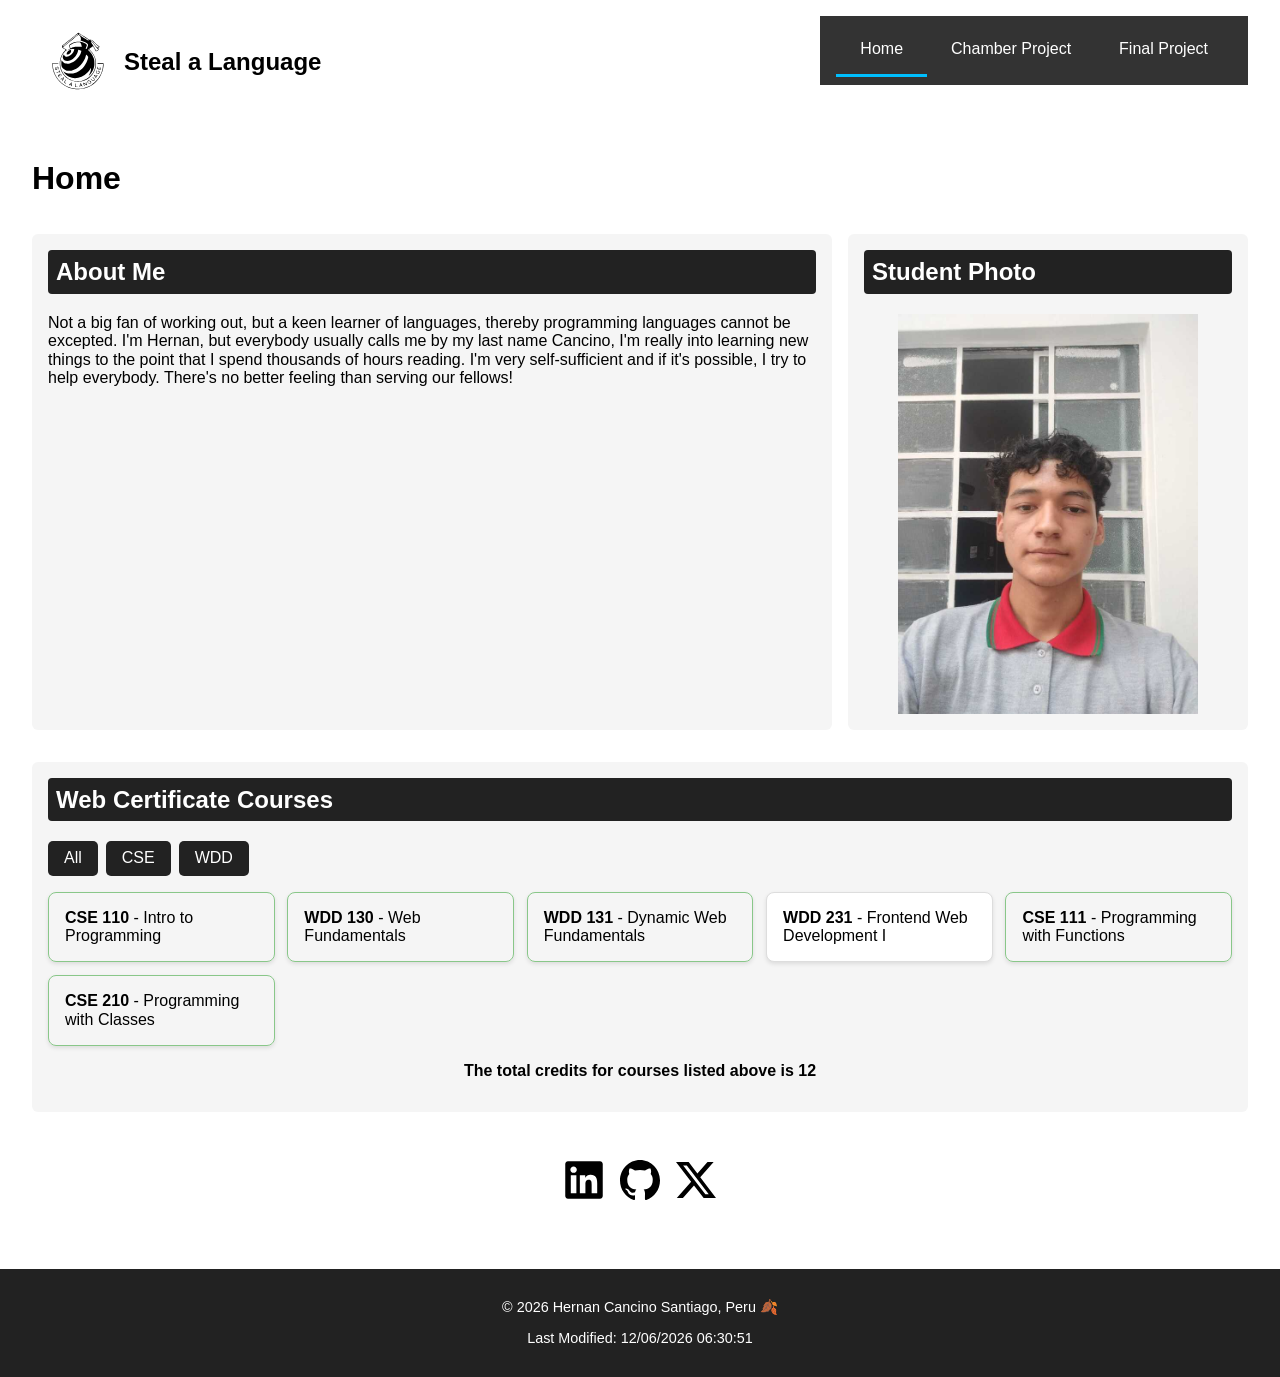
==== index.html @ d3c7b54f "W01 Assignment: Course Home Page" ====
<!DOCTYPE html>
<html lang="en-US">
<head>
    <meta charset="UTF-8">
    <meta name="viewport" content="width=device-width, initial-scale=1.0">
    <title>WDD 231 – Web Frontend Development I – Hernan Cancino</title>
    <meta name="description" content="Homepage, the ">
    <meta name="author" content="Hernan Cancino">
    <link rel="stylesheet" href="styles/normalize.css">
    <link rel="stylesheet" href="styles/small-home.css">
    <link rel="stylesheet" href="styles/large-home.css">
    <script src="scripts/navigation.js" defer></script>
    <script src="scripts/date.js" defer></script>
    <script src="scripts/course.js" defer></script>
</head>
<body>
    <!-- HEADER -->
    <header>
        <div class="header-container">
        <img src="images/logo.svg" alt="Site Logo" class="logo">
        <span class="site-name">Steal a Language</span>
        <button id="menu" class="menu-button" aria-label="Toggle Menu">☰</button>
        </div>
        <nav class="navbar">
            <nav id="navMenu" class="nav-links">
                <a href="index.html" class="active">Home</a>
                <a href="#">Chamber Project</a>
                <a href="#">Final Project</a>
            </nav>
        </nav>
    </header>
    <!-- MAIN -->
    <main>
        <h1>Home</h1>
        <section class="about">
            <h2>About Me</h2>
            <p>
                Not a big fan of working out, but a keen learner of languages, thereby programming languages cannot be excepted.
                I'm Hernan, but everybody usually calls me by my last name Cancino, I'm really into learning new things to the point
                that I spend thousands of hours reading. I'm very self-sufficient and if it's possible, I try to help everybody.
                There's no better feeling than serving our fellows! 
            </p>
        </section>

        <section class="photo">
            <h2>Student Photo</h2>
            <img src="images/profile.jpg" alt="Student photo">
        </section>

        <section class="courses">
            <h2>Web Certificate Courses</h2>
            <div class="buttons">
                <button id="all">All</button>
                <button id="cse">CSE</button>
                <button id="wdd">WDD</button>
            </div>
            <div id="courseContainer"></div>
            <p id="totalCredits">Total credits for courses listed above: 0</p>
        </section>
        
        <div class="social">
            <a href="https://linkedin.com" target="_blank"><img src="images/linkedin.svg" alt="LinkedIn"></a>
            <a href="https://github.com" target="_blank"><img src="images/github.svg" alt="GitHub"></a>
            <a href="https://x.com" target="_blank"><img src="images/x.svg" alt="X"></a>
        </div>
    </main>
    <!-- FOOTER -->
    <footer>
        <p>© <span id="currentyear"></span> Hernan Cancino Santiago, Peru 🍂</p>
        <p id="lastModified"></p>
    </footer> <!-- Unforgettable gift from WDD131 -->
</body>
</html>
---- styles/small-home.css ----
:root {
    --dark: #222;
    --light: #f5f5f5;
    --card-bg: #ffffff;
    --border: #ddd;
    --completed: c1e1c1;
    --font: "Roboto", sans-serif;
}

body {
    font-family: var(--font);
    margin: 0;
    background-color: #fff;
    color: #000;
}

header {
    text-align: center;
    padding: 1rem 0;
    background: var(--light);
}

.header-container {
  display: flex;
  align-items: center;
  padding: 1rem;
  justify-content: center;
  padding: 1rem;
  background-color: #fff;
}
/* LOGO */
.logo {
  display: flex;
  align-items: center;
  gap: 0.5rem;
  width: 60px;
  height: auto;
}

.site-name {
  font-size: 1.5rem;
  font-weight: bold;
  margin-left: 1rem;
}

/* MENU BUTTON */
.menu-button {
  font-size: 2rem;
  background: none;
  border: none;
  cursor: pointer;
  color: #333;
}

/* NAVIGATION */
.navbar {
  background-color: #333;
  color: white;
  display: flex;
  align-items: center;
  justify-content: space-between;
  padding: 0.5rem 1rem;
  position: relative;
}

.nav-links {
  display: none;
  flex-direction: column;
  position: absolute;
  top: 100%;
  left: 0;
  width: 100%;
  background-color: #333;
  text-align: center;
}
.nav-links a {
  color: white;
  padding: 1rem;
  display: block;
  text-decoration: none;
  border-top: 1px solid #555;
}

.nav-links a:hover {
  background-color: #555;
}

.nav-links.open {
  display: flex;
}

/* MAIN CONTENT */
main {
  padding: 1rem;
}

section {
  background: var(--light);
  margin-bottom: 1rem;
  padding: 1rem;
  border-radius: 6px;
}

h2 {
  margin-top: 0;
  background: var(--dark);
  color: white;
  padding: 0.5rem;
  border-radius: 4px;
}

.photo img {
  width: 100%;
  max-width: 300px;
  display: block;
  margin: 0 auto;
}

/* COURSE SECTION */
.courses .buttons {
  display: flex;
  justify-content: flex-start;
  gap: 0.5rem;
  margin-bottom: 1rem;
}

.courses button {
  padding: 0.5rem 1rem;
  border: none;
  background: var(--dark);
  color: white;
  border-radius: 5px;
  cursor: pointer;
}

#courseContainer {
  display: grid;
  grid-template-columns: 1fr;
  gap: 0.8rem;
}

.course {
  background: var(--card-bg);
  border: 1px solid var(--border);
  padding: 1rem;
  border-radius: 8px;
  box-shadow: 0 2px 4px rgba(0,0,0,0.1);
}

.course.completed {
  background: var(--completed);
  border: 1px solid #89c789;
}

#totalCredits {
  text-align: center;
  margin-top: 1rem;
  font-weight: bold;
}

/* SOCIAL SECTION */
.social {
  display: flex;
  justify-content: center;
  align-items: center;
  gap: 1rem;
  margin: 1rem auto;
  width: 100%;
  text-align: center;
}

.social img {
  width: 40px;
  height: auto;
  transition: transform 0.2s ease-in-out;
}

.social img:hover {
  transform: scale(1.1);
}

/* FOOTER */
footer {
  background: var(--dark);
  color: white;
  text-align: center;
  padding: 1rem;
  margin-top: 2rem;
}
---- styles/large-home.css ----
@media screen and (min-width: 768px) {
  header {
    display: flex;
    align-items: flex-start;
    justify-content: space-between;
    background: none;
    padding: 1rem 2rem;
  }

  #menu {
    display: none;
  }

    .menu-button {
    display: none;
  }

    .navbar {
    justify-content: space-between;
  }


  .nav-links {
    display: flex;
    position: static;
    flex-direction: row;
    width: auto;
    background-color: transparent;
  }

  .nav-links a {
    border: none;
    padding: 1rem 1.5rem;
  }

  .nav-links a:hover {
    background-color: #444;
  }

  .nav-links a.active {
    border-bottom: 3px solid #00bfff;
  }

  main {
    display: grid;
    grid-template-columns: 2fr 1fr;
    gap: 1rem;
    padding: 1rem 2rem;
  }

  .about {
    grid-column: 1 / 2;
  }

  .photo {
    grid-column: 2 / 3;
  }

  .courses {
    grid-column: 1 / 3;
  }

  .social {
    grid-column: 1 / -1;
  }


  #courseContainer {
    grid-template-columns: repeat(auto-fit, minmax(220px, 1fr));
  }

  footer {
    font-size: 0.9rem;
  }
}
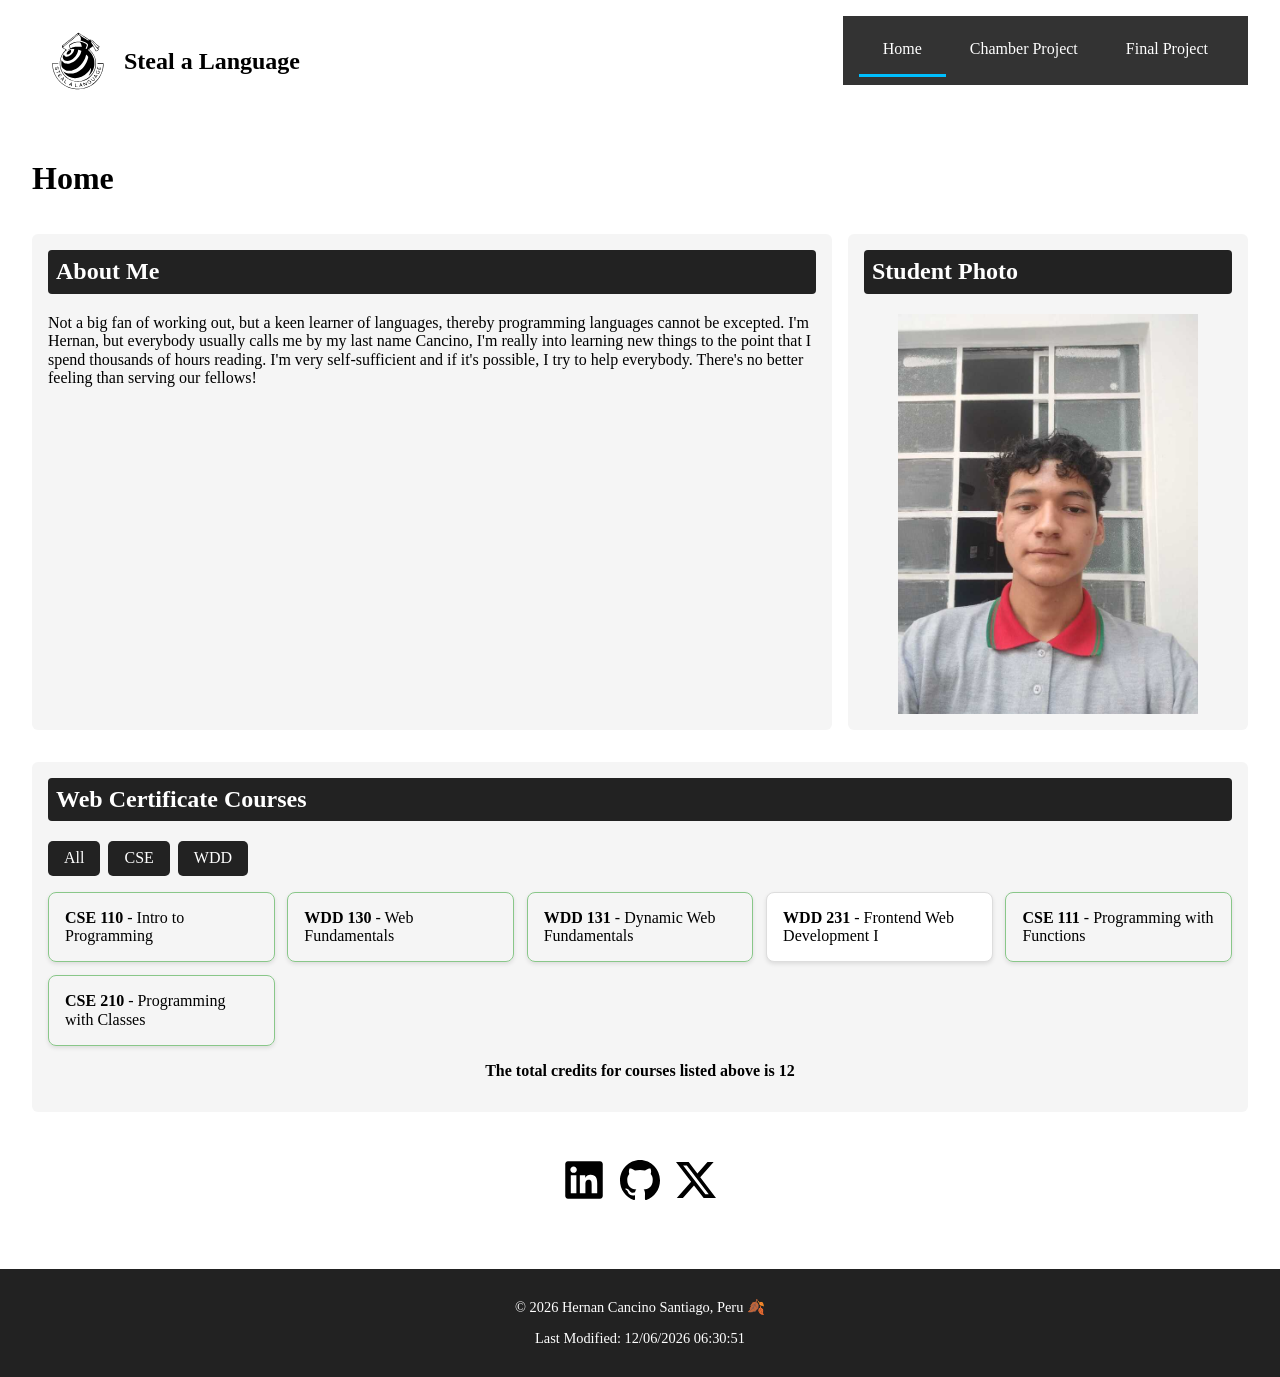
==== commit c6136517: "Fix" ====
--- a/index.html
+++ b/index.html
@@ -4,8 +4,11 @@
     <meta charset="UTF-8">
     <meta name="viewport" content="width=device-width, initial-scale=1.0">
     <title>WDD 231 – Web Frontend Development I – Hernan Cancino</title>
-    <meta name="description" content="Homepage, the ">
+    <meta name="description" content="Homepage, the very beginning and nest of my future projects, everything will be done by trial and attempt, so I expect to make as many mistakes as necessary.">
     <meta name="author" content="Hernan Cancino">
+    <link rel="preconnect" href="https://fonts.googleapis.com">
+    <link rel="preconnect" href="https://fonts.gstatic.com" crossorigin>
+    <link href="https://fonts.google.com/share?selection.family=Fraunces:ital,opsz,wght@0,9..144,100..900;1,9..144,100..900" rel="stylesheet">
     <link rel="stylesheet" href="styles/normalize.css">
     <link rel="stylesheet" href="styles/small-home.css">
     <link rel="stylesheet" href="styles/large-home.css">
@@ -61,7 +64,7 @@
         <div class="social">
             <a href="https://linkedin.com" target="_blank"><img src="images/linkedin.svg" alt="LinkedIn"></a>
             <a href="https://github.com" target="_blank"><img src="images/github.svg" alt="GitHub"></a>
-            <a href="https://x.com" target="_blank"><img src="images/x.svg" alt="X"></a>
+            <a href="https://x.com" target="_blank"><img src="images/twitter.svg" alt="X"></a>
         </div>
     </main>
     <!-- FOOTER -->
--- a/styles/small-home.css
+++ b/styles/small-home.css
@@ -3,8 +3,8 @@
     --light: #f5f5f5;
     --card-bg: #ffffff;
     --border: #ddd;
-    --completed: c1e1c1;
-    --font: "Roboto", sans-serif;
+    --completed: c1e1c1; 
+    --font: "Fraunces", serif;
 }
 
 body {
@@ -25,7 +25,6 @@
   align-items: center;
   padding: 1rem;
   justify-content: center;
-  padding: 1rem;
   background-color: #fff;
 }
 /* LOGO */
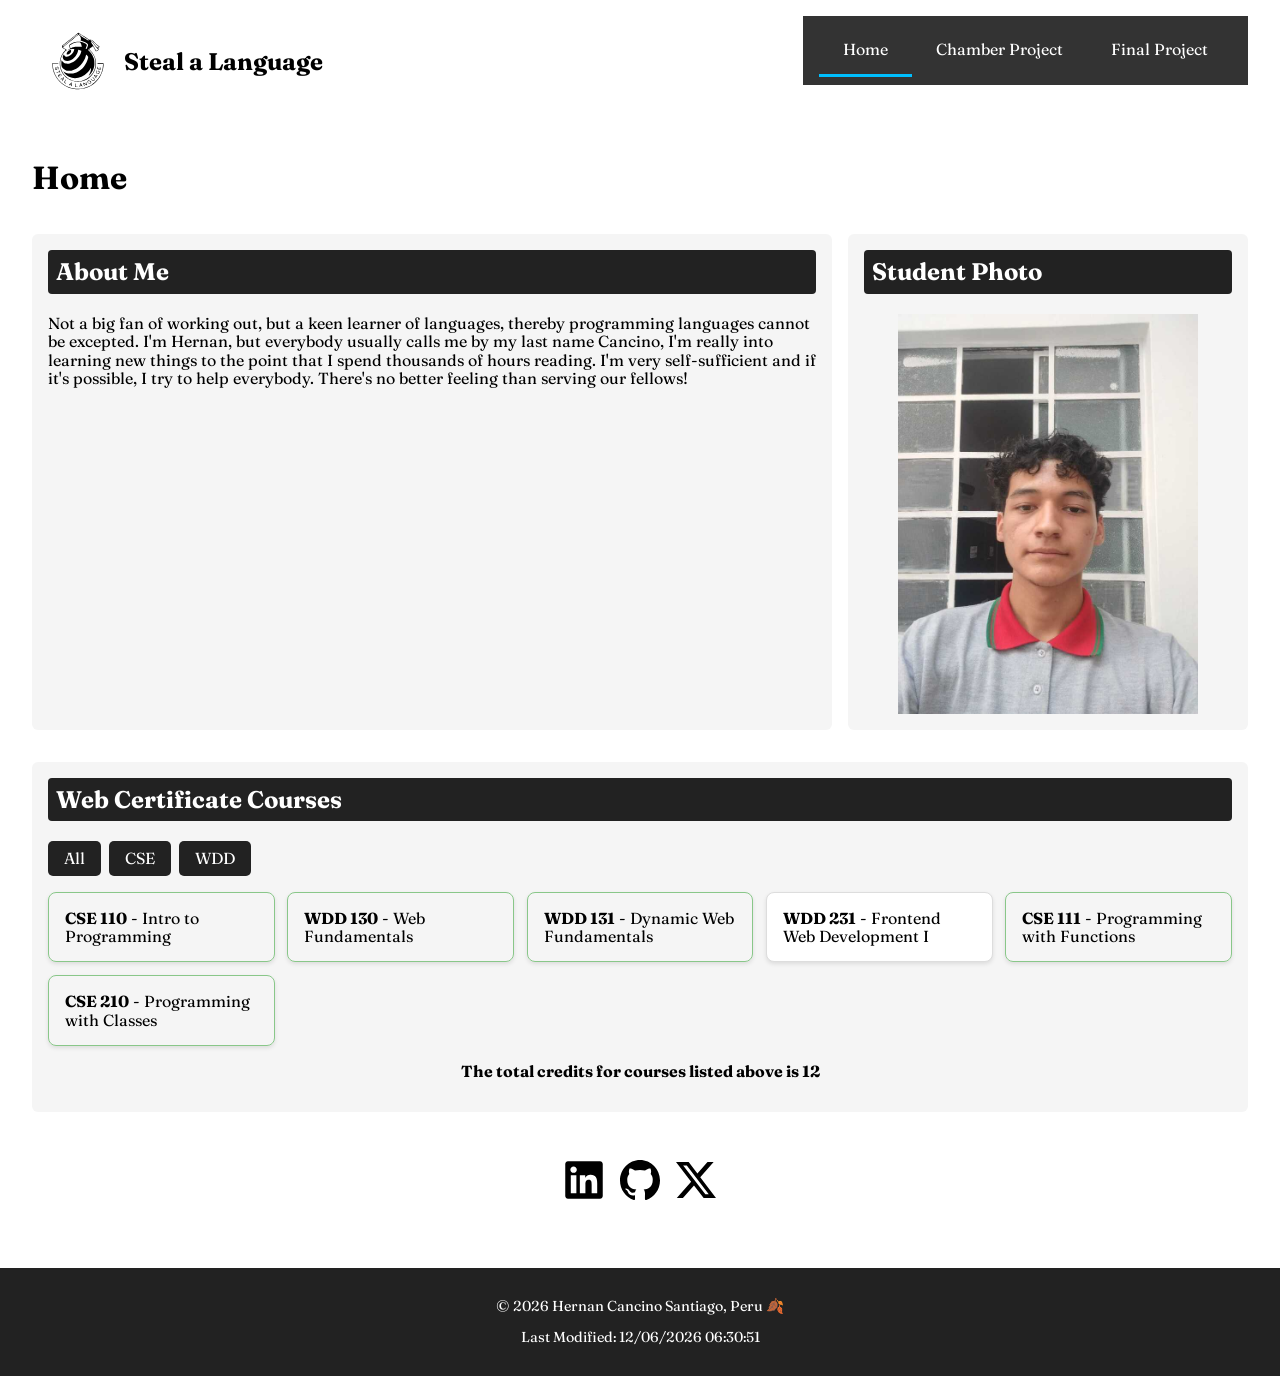
==== commit 2abdc841: "Another fix" ====
--- a/index.html
+++ b/index.html
@@ -8,7 +8,7 @@
     <meta name="author" content="Hernan Cancino">
     <link rel="preconnect" href="https://fonts.googleapis.com">
     <link rel="preconnect" href="https://fonts.gstatic.com" crossorigin>
-    <link href="https://fonts.google.com/share?selection.family=Fraunces:ital,opsz,wght@0,9..144,100..900;1,9..144,100..900" rel="stylesheet">
+    <link href="https://fonts.googleapis.com/css2?family=Fraunces:ital,opsz,wght@0,9..144,100..900;1,9..144,100..900&display=swap" rel="stylesheet">
     <link rel="stylesheet" href="styles/normalize.css">
     <link rel="stylesheet" href="styles/small-home.css">
     <link rel="stylesheet" href="styles/large-home.css">
